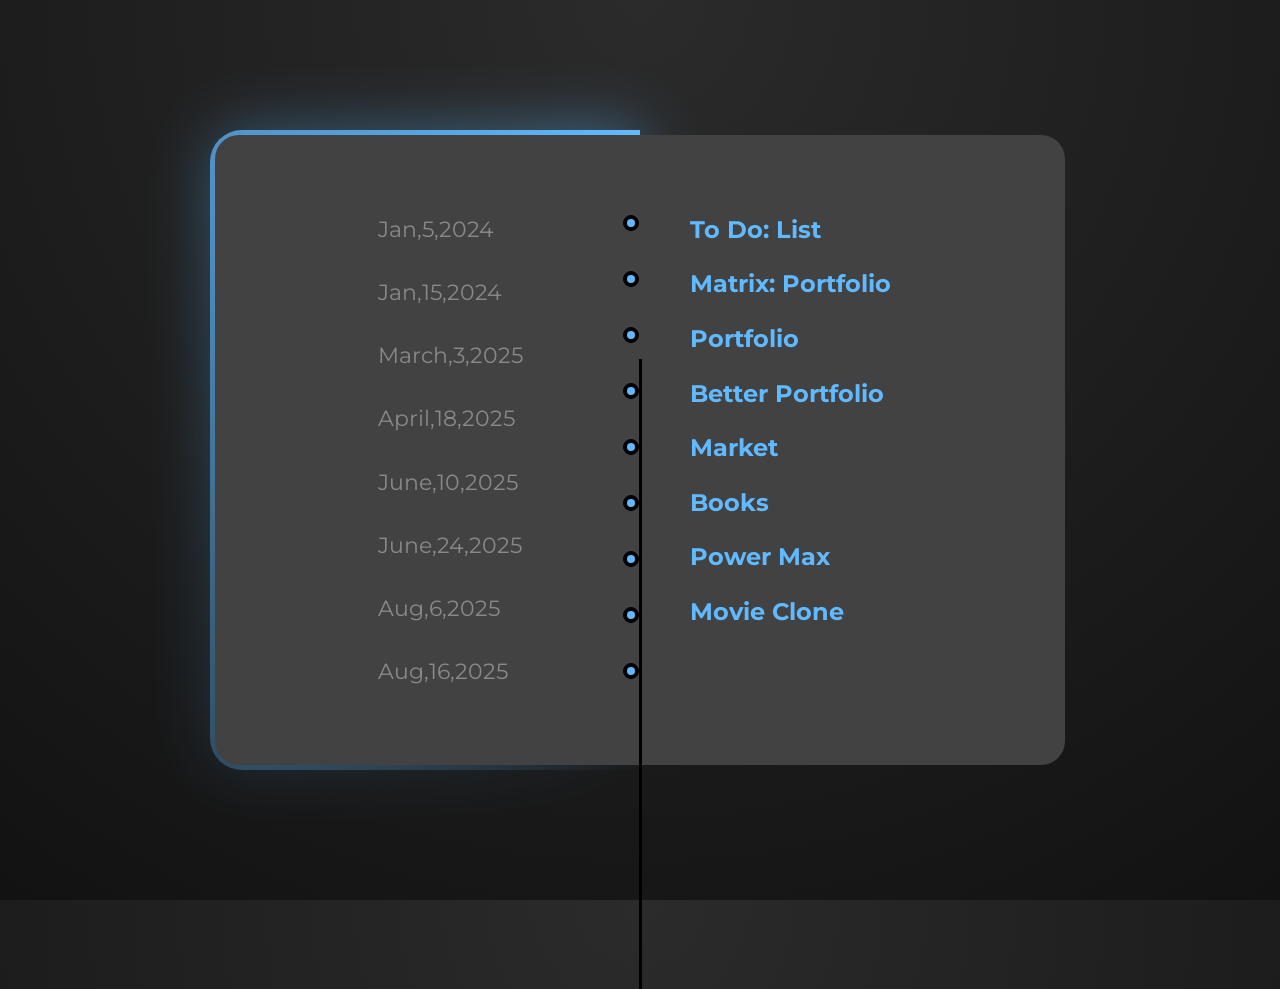
==== index.html @ 01f5ad3f "Rename home.html to index.html" ====
<!DOCTYPE html>
<html lang="en">
<head>
  <meta charset="UTF-8">
  <meta name="viewport" content="width=device-width, initial-scale=1.0">
  <link rel="stylesheet" href="style.css">
  <title>Document</title>
</head>
<body> 

<div class="container">
      <div class="box">
      <div class="date-side">
        <p class="date">Jan,5,2024</p>
        <p class="date">Jan,15,2024</p>
        <p class="date">March,3,2025</p>
        <p class="date">April,18,2025</p>
        <p class="date">June,10,2025</p>
        <p class="date">June,24,2025</p>
        <p class="date">Aug,6,2025</p>
        <p class="date">Aug,16,2025</p>
      </div>

      
      <div class="circule-side">
        <div class="cirule"> <div class="smallcir"></div></div>
        <div class="cirule"> <div class="smallcir"></div></div>
        <div class="cirule"> <div class="smallcir"></div></div>
        <div class="cirule"> <div class="smallcir"></div></div>
        <div class="cirule"> <div class="smallcir"></div></div>
        <div class="cirule"> <div class="smallcir"></div></div>
        <div class="cirule"> <div class="smallcir"></div></div>
        <div class="cirule"> <div class="smallcir"></div></div><div class="cirule"> <div class="smallcir"></div></div>
      </div>
        
      <div class="text-side">
        <a href="https://sp33d12.github.io/todolist/"> <p class="text" >To Do: List</p></a>
        <a href="https://sp33d12.github.io/mr.spx/"> <p class="text" >Matrix: Portfolio</p></a>
        <a href="https://sp33d12.github.io/spx/"> <p class="text" >Portfolio</p></a>
        <a href="https://sp33d12.github.io/profoliw/"> <p class="text" >Better Portfolio</p></a>
        <a href="https://sp33d12.github.io/market/ "> <p class="text" >Market</p></a>
        <a href="https://sp33d12.github.io/books/ "> <p class="text" >Books</p></a>
        <a href="https://sp33d12.github.io/powermax/"> <p class="text" >Power Max </p></a>
        <a href="https://sp33d12.github.io/movie1/"> <p class="text" >Movie Clone</p></a>
      </div>     
    </div>
  <div class="progress">
 

    <div class="progress-bar"> 
      
    </div>


   

  </div>   
</div>


</body>
</html>
---- style.css ----
@import url('https://fonts.googleapis.com/css2?family=Montserrat:ital,wght@0,100..900;1,100..900&family=Oswald:wght@200..700&display=swap');


*{
  margin: 0;
  padding: 0;
  box-sizing: border-box;
}

body{
  background: radial-gradient(circle at top, #2b2b2b, #121212);
  height: 100vh;
  display: flex;
  justify-content: center;
  align-items: center;
}

.container{
  background: rgb(66, 66, 66);
  width: min(90%, 850px);
  height: 70%;
  border-radius: 1.5rem;
  position: relative;
  display: flex;
  justify-content: center;
  align-items: center;
  position: relative;
  
  
}

.box{
  display: flex;
  justify-content:space-around;
  width: 100%;
  max-width: 32.7rem;
  margin:auto;
  position: absolute;
  gap: clamp(1rem, 4vw, 3.7rem);

  z-index: 100;

}
.box .date{
  font-size: 1.4rem;
  font-family: 'Montserrat' , sans-serif;
  color: rgb(137, 137, 137);
}
.box .text{
  font-size: 1.5rem;
  font-family: 'Montserrat' , sans-serif;
  font-weight: 700;
  color: rgb(97, 186, 255);
}
.box a{
  text-decoration: none;
    color: whitesmoke;
}

.date-side {
  display: flex;
  flex-direction: column;
  gap: 2.2rem;
}

.text-side {
  width: 100%;
  display: flex;
  flex-direction: column;
  gap: 1.6rem;
}
.circule-side{
  display: flex;
  flex-direction: column;
  gap: 2.5rem;
  margin-left: 3rem;
}
.cirule{
  background-color: #000000;
  width: 1rem;
  height: 1rem;
  border-radius: 50%;
  border: 1px solid black;
  display: flex;
  justify-content: center;
  align-items: center;
}
.smallcir{
  background-color: rgb(97, 186, 255);
  width: 0.5rem;
  height: 0.5rem;
  border-radius: 50%;
}


.progress{
  width: 3px;
  height: 100%;
  background-color: #000000;
  margin-top: 10rem;
  animation: 10s slide infinite;
  position: absolute;
  top: 4rem;

}



@keyframes slide {
  0% {
    height: 0%;
  }

  100%{
    height: 50%;
  }
}



@property --angle{
  syntax: "<angle>";
  initial-value: 0deg;
  inherits: false;
}

.container::after ,.container::before {
  --angle:0deg;
  content: '';
  position: absolute;
  width: 100%;
  height: 100%;
  background: conic-gradient(from var(--angle) ,transparent 50%,  rgb(97, 186, 255));
  top: 50%;
  left: 50%;
  translate: -50% -50%;
  z-index: -1;
  padding: 5px;
  border-radius: 2rem;
  animation: 5s spin linear infinite;
}


.container::before,.container::before {
  filter: blur(2rem);
  opacity: 0.5;
}

@keyframes spin{
  from{
    --angle:0deg;
  }to{
    --angle:360deg;
  }
}
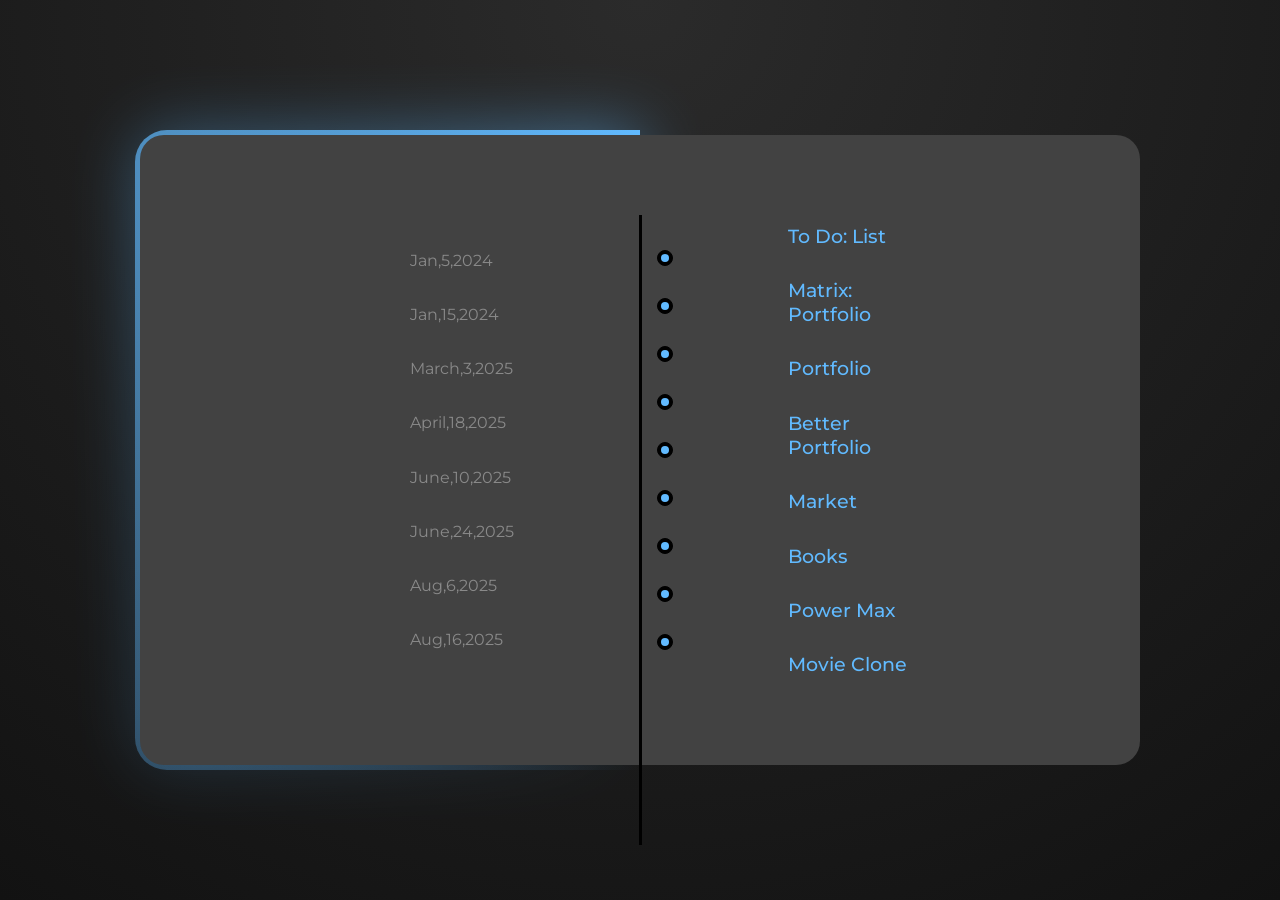
==== commit 0f2852cf: "fix the responsive in shity way hi" ====
--- a/index.html
+++ b/index.html
@@ -45,14 +45,11 @@
       </div>     
     </div>
   <div class="progress">
- 
 
     <div class="progress-bar"> 
       
     </div>
 
-
-   
 
   </div>   
 </div>
--- a/style.css
+++ b/style.css
@@ -17,7 +17,7 @@
 
 .container{
   background: rgb(66, 66, 66);
-  width: min(90%, 850px);
+  width: min(90%, 1000px);
   height: 70%;
   border-radius: 1.5rem;
   position: relative;
@@ -97,8 +97,8 @@
   width: 3px;
   height: 100%;
   background-color: #000000;
-  margin-top: 10rem;
-  animation: 10s slide infinite;
+  margin-top:1rem;
+  animation:5s slide infinite;
   position: absolute;
   top: 4rem;
 
@@ -112,7 +112,7 @@
   }
 
   100%{
-    height: 50%;
+    height: 80%;
   }
 }
 
@@ -137,7 +137,7 @@
   z-index: -1;
   padding: 5px;
   border-radius: 2rem;
-  animation: 5s spin linear infinite;
+  animation: 2s spin linear infinite;
 }
 
 
@@ -153,3 +153,314 @@
     --angle:360deg;
   }
 }
+@media screen and (min-width:400px) {
+  .box{
+  display: flex;
+  justify-content:space-between;
+  align-items: center;
+  width: 100%;
+  max-width: 32.7rem;
+  margin-left: 4rem;
+  position: absolute;
+  gap: 1ram;
+
+  z-index: 100;
+
+}
+.box .date{
+  font-size: 1rem;
+  font-family: 'Montserrat' , sans-serif;
+  color: rgb(137, 137, 137);
+}
+.box .text{
+  font-size: 1.1rem;
+  font-family: 'Montserrat' , sans-serif;
+  font-weight: 500;
+  color: rgb(97, 186, 255);
+}
+
+.text-side {
+  margin-left: 1rem;
+  width: 100%;
+  display: flex;
+  flex-direction: column;
+  gap: 2.1rem;
+}
+
+.circule-side{
+  display: flex;
+  flex-direction: column;
+  gap: 2rem;
+  margin-left: 1.2rem;
+}
+.cirule{
+  background-color: #000000;
+  width: 1rem;
+  height: 1rem;
+  border-radius: 50%;
+  border: 1px solid black;
+  display: flex;
+  justify-content: center;
+  align-items: center;
+}
+}
+
+@media screen and (min-width:450px) {
+  .box{
+  display: flex;
+  justify-content:space-between;
+  align-items: center;
+  width: 100%;
+  max-width: 32.7rem;
+  margin-left: 4rem;
+  position: absolute;
+  gap: 1ram;
+
+  z-index: 100;
+
+}
+.box .date{
+  font-size: 1rem;
+  font-family: 'Montserrat' , sans-serif;
+  color: rgb(137, 137, 137);
+}
+.box .text{
+  font-size: 1.2rem;
+  font-family: 'Montserrat' , sans-serif;
+  font-weight: 500;
+  color: rgb(97, 186, 255);
+}
+
+.text-side {
+  margin-left: 1rem;
+  width: 100%;
+  display: flex;
+  flex-direction: column;
+  gap: 1.9rem;
+}
+
+.circule-side{
+  display: flex;
+  flex-direction: column;
+  gap: 2rem;
+  margin-left: 2.5rem;
+}
+.cirule{
+  background-color: #000000;
+  width: 1rem;
+  height: 1rem;
+  border-radius: 50%;
+  border: 1px solid black;
+  display: flex;
+  justify-content: center;
+  align-items: center;
+}
+}
+
+
+@media screen and (min-width:500px) {
+  .box{
+  display: flex;
+  justify-content:space-between;
+  align-items: center;
+  width: 100%;
+  max-width: 32.7rem;
+  margin-left: 4rem;
+  position: absolute;
+  gap: 1ram;
+
+  z-index: 100;
+
+}
+.box .date{
+  font-size: 1rem;
+  font-family: 'Montserrat' , sans-serif;
+  color: rgb(137, 137, 137);
+}
+.box .text{
+  font-size: 1.2rem;
+  font-family: 'Montserrat' , sans-serif;
+  font-weight: 500;
+  color: rgb(97, 186, 255);
+}
+
+.text-side {
+  margin-left: 2rem;
+  width: 100%;
+  display: flex;
+  flex-direction: column;
+  gap: 1.9rem;
+}
+
+.circule-side{
+  display: flex;
+  flex-direction: column;
+  gap: 2rem;
+  margin-left: 3.8rem;
+}
+.cirule{
+  background-color: #000000;
+  width: 1rem;
+  height: 1rem;
+  border-radius: 50%;
+  border: 1px solid black;
+  display: flex;
+  justify-content: center;
+  align-items: center;
+}
+}
+
+@media screen and (min-width:550px) {
+  .box{
+  display: flex;
+  justify-content:space-between;
+  align-items: center;
+  width: 100%;
+  max-width: 32.7rem;
+  margin-left: 4rem;
+  position: absolute;
+  gap: 1ram;
+
+  z-index: 100;
+
+}
+.box .date{
+  font-size: 1rem;
+  font-family: 'Montserrat' , sans-serif;
+  color: rgb(137, 137, 137);
+}
+.box .text{
+  font-size: 1.2rem;
+  font-family: 'Montserrat' , sans-serif;
+  font-weight: 500;
+  color: rgb(97, 186, 255);
+}
+
+.text-side {
+  margin-left: 2.5rem;
+  width: 100%;
+  display: flex;
+  flex-direction: column;
+  gap: 1.9rem;
+}
+
+.circule-side{
+  display: flex;
+  flex-direction: column;
+  gap: 2rem;
+  margin-left: 5.1rem;
+}
+.cirule{
+  background-color: #000000;
+  width: 1rem;
+  height: 1rem;
+  border-radius: 50%;
+  border: 1px solid black;
+  display: flex;
+  justify-content: center;
+  align-items: center;
+}
+}
+
+@media screen and (min-width:600px) {
+  .box{
+  display: flex;
+  justify-content:space-between;
+  align-items: center;
+  width: 100%;
+  max-width: 32.7rem;
+  margin-left: 4rem;
+  position: absolute;
+  gap: 1ram;
+
+  z-index: 100;
+
+}
+.box .date{
+  font-size: 1rem;
+  font-family: 'Montserrat' , sans-serif;
+  color: rgb(137, 137, 137);
+}
+.box .text{
+  font-size: 1.2rem;
+  font-family: 'Montserrat' , sans-serif;
+  font-weight: 500;
+  color: rgb(97, 186, 255);
+}
+
+.text-side {
+  margin-left: 4rem;
+  width: 100%;
+  display: flex;
+  flex-direction: column;
+  gap: 1.9rem;
+}
+
+.circule-side{
+  display: flex;
+  flex-direction: column;
+  gap: 2rem;
+  margin-left: 5.8rem;
+}
+.cirule{
+  background-color: #000000;
+  width: 1rem;
+  height: 1rem;
+  border-radius: 50%;
+  border: 1px solid black;
+  display: flex;
+  justify-content: center;
+  align-items: center;
+}
+}
+@media screen and (min-width:650px) {
+  .box{
+  display: flex;
+  justify-content:space-between;
+  align-items: center;
+  width: 100%;
+  max-width: 32.7rem;
+  margin-left: 4rem;
+  position: absolute;
+  gap: 1ram;
+
+  z-index: 100;
+
+}
+.box .date{
+  font-size: 1rem;
+  font-family: 'Montserrat' , sans-serif;
+  color: rgb(137, 137, 137);
+}
+.box .text{
+  font-size: 1.2rem;
+  font-family: 'Montserrat' , sans-serif;
+  font-weight: 500;
+  color: rgb(97, 186, 255);
+}
+
+.text-side {
+  margin-left: 4rem;
+  width: 100%;
+  display: flex;
+  flex-direction: column;
+  gap: 1.9rem;
+}
+
+.circule-side{
+  display: flex;
+  flex-direction: column;
+  gap: 2rem;
+  margin-left: 5.7rem;
+}
+.cirule{
+  background-color: #000000;
+  width: 1rem;
+  height: 1rem;
+  border-radius: 50%;
+  border: 1px solid black;
+  display: flex;
+  justify-content: center;
+  align-items: center;
+}
+}
